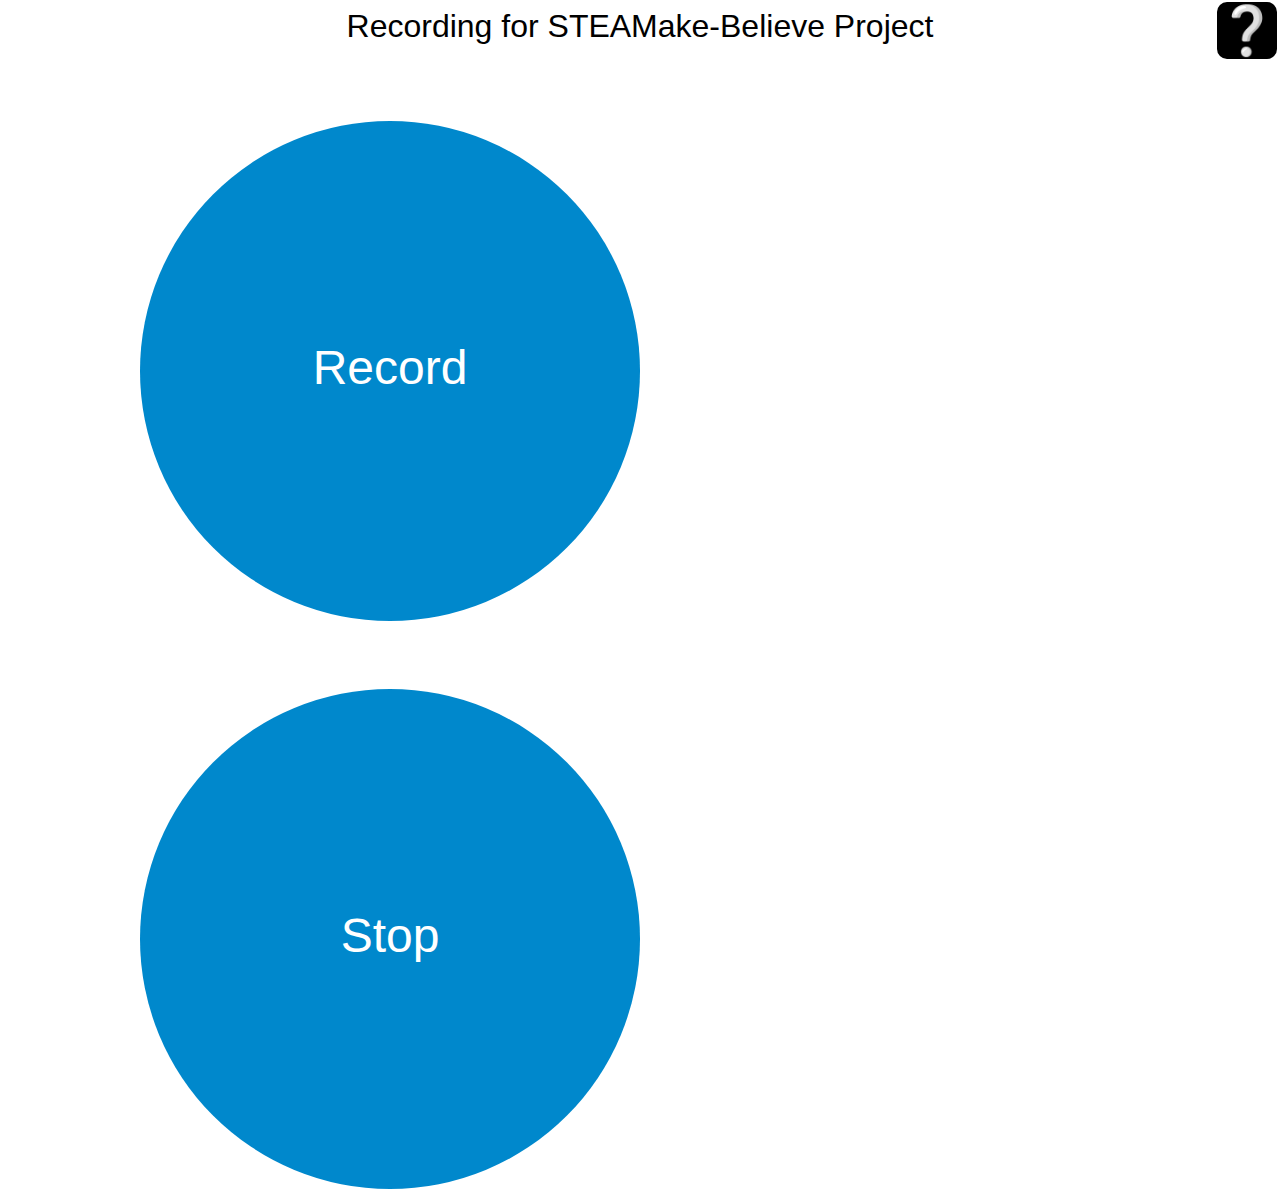
==== index.html @ 97d257e4 "initial commit of recorder" ====
<!DOCTYPE html>
<html lang="en-us">
  <head>
    <meta charset="utf-8">
    <meta name="viewport" content="width=device-width">
    <title>STEAMake-Believe</title>
    <link href="styles/app.css" rel="stylesheet" type="text/css">
  </head>
  <body>

    <div class="wrapper">

      <header>
        <h1>Recording for STEAMake-Believe Project</h1>
      </header>

      <section class="main-controls">
        <canvas class="visualizer" height="60px"></canvas>
        <div id="buttons">
          <button class="record">Record</button>
          <button class="stop">Stop</button>
        </div>
      </section>

      <section class="sound-clips">


      </section>
	  
    </div>

    <label for="toggle">❔</label>
    <input type="checkbox" id="toggle">
    <aside>
      <h2>Information</h2>

      <p>Web dictaphone is built using <a href="https://developer.mozilla.org/en-US/docs/Web/API/Navigator.getUserMedia">getUserMedia</a> and the <a href="https://developer.mozilla.org/en-US/docs/Web/API/MediaRecorder_API">MediaRecorder API</a>, which provides an easier way to capture Media streams.</p>

      <p>Icon courtesy of <a href="http://findicons.com/search/microphone">Find Icons</a>. Thanks to <a href="http://soledadpenades.com/">Sole</a> for the Oscilloscope code!</p>
    </aside>
    <script src="scripts/app.js"></script>

  </body>
</html>
---- styles/app.css ----
* {
  margin: 0;
  padding: 0;
  box-sizing: border-box;
}

html, body {
  height: 100%;
}

body {
  font-family: 'Helvetica Neue', Helvetica, Arial, sans-serif;
  font-size: 0.8rem;
}

.wrapper {
  height: 100%;
  display: flex;
  flex-direction: column;
}

h1, h2 {
  font-size: 2rem;
  text-align: center;
  font-weight: normal;
  padding: 0.5rem 0 0 0;
}

.main-controls {
  padding: 0.5rem 0;
}

canvas {
  display: block;
  margin-bottom: 0.5rem;
}

#buttons {
  display: flex;
  flex-direction: column;
  justify-content: space-between;
  height: 100%;
}

/*#buttons button {
  font-size: 1rem;
  padding: 1rem;
  width: calc(50% - 0.25rem);
  height: calc(50% - 0.25rem);
}*/

#buttons button {
  min-width: 175px;
  max-width: 50%;
  display: inline-block;
  border-radius: 100%;
  overflow: none;
  text-align: center;
  padding:0;
  font-size: 3rem;
  background: #0088cc;
  color: white;
  border: none;
  transition: all 0.2s;
}
button:before {
  content:'';
  display:inline-block;
  vertical-align: middle;
  padding-top:100%;
}
button {
}

button:hover, button:focus {
  box-shadow: inset 0px 0px 10px rgba(255, 255, 255, 1);
  background: #0ae;
}

button:active {
  box-shadow: inset 0px 0px 20px rgba(0,0,0,0.5);
  transform: translateY(2px);
}


/* Make the clips use as much space as possible, and
 * also show a scrollbar when there are too many clips to show
 * in the available space */
.sound-clips {
  flex: 1;
  overflow: auto;
}

section, article {
  display: block;
}

.clip {
  padding-bottom: 1rem;
}

audio {
  width: 100%;
  display: block;
  margin: 1rem auto 0.5rem;
}

.clip p {
  display: inline-block;
  font-size: 1rem;
}

.clip button {
  font-size: 1rem;
  float: right;
}

button.delete {
  background: #f00;
  padding: 0.5rem 0.75rem;
  font-size: 0.8rem;
}

/* Checkbox hack to control information box display */

label {
  font-size: 3rem;
  position: absolute;
  top: 2px;
  right: 3px;
  z-index: 5;
  cursor: pointer;
  background-color: black;
  border-radius: 10px;
}

input[type=checkbox] {
   position: absolute;
   top: -100px;
}

aside {
  position: fixed;
  top: 0;
  left: 0;
  width: 100%;
  height: 100%;
  transform: translateX(100%);
  transition: 0.3s all ease-out;
  background-color: #efefef;
  padding: 1rem;
}

aside p {
  font-size: 1.2rem;
  margin: 0.5rem 0;
}

aside a {
  color: #666;
}

/* Toggled State of information box */
input[type=checkbox]:checked ~ aside {
  transform: translateX(0);
}

/* Cursor when clip name is clicked over */

.clip p {
  cursor: pointer;
}

/* Adjustments for wider screens */
@media all and (min-width: 800px) {
  /* Don't take all the space as readability is lost when line length
     goes past a certain size */
  .wrapper {
    width: 90%;
    max-width: 1000px;
    margin: 0 auto;
  }
}
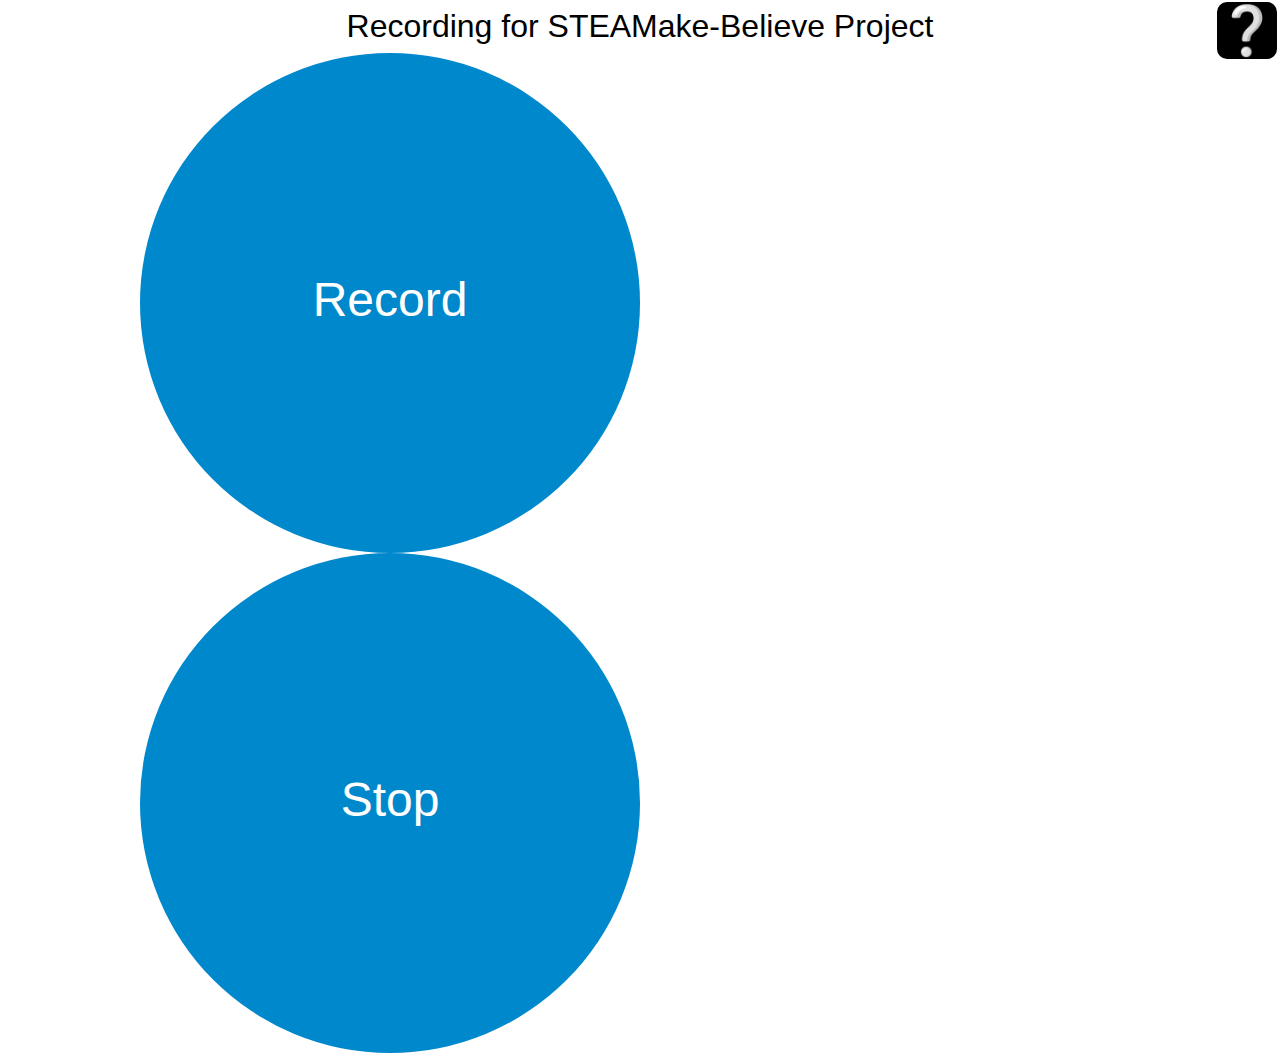
==== commit d5ca8a1e: "removing visualizer stuff and cleaning up interval code" ====
--- a/index.html
+++ b/index.html
@@ -15,7 +15,6 @@
       </header>
 
       <section class="main-controls">
-        <canvas class="visualizer" height="60px"></canvas>
         <div id="buttons">
           <button class="record">Record</button>
           <button class="stop">Stop</button>
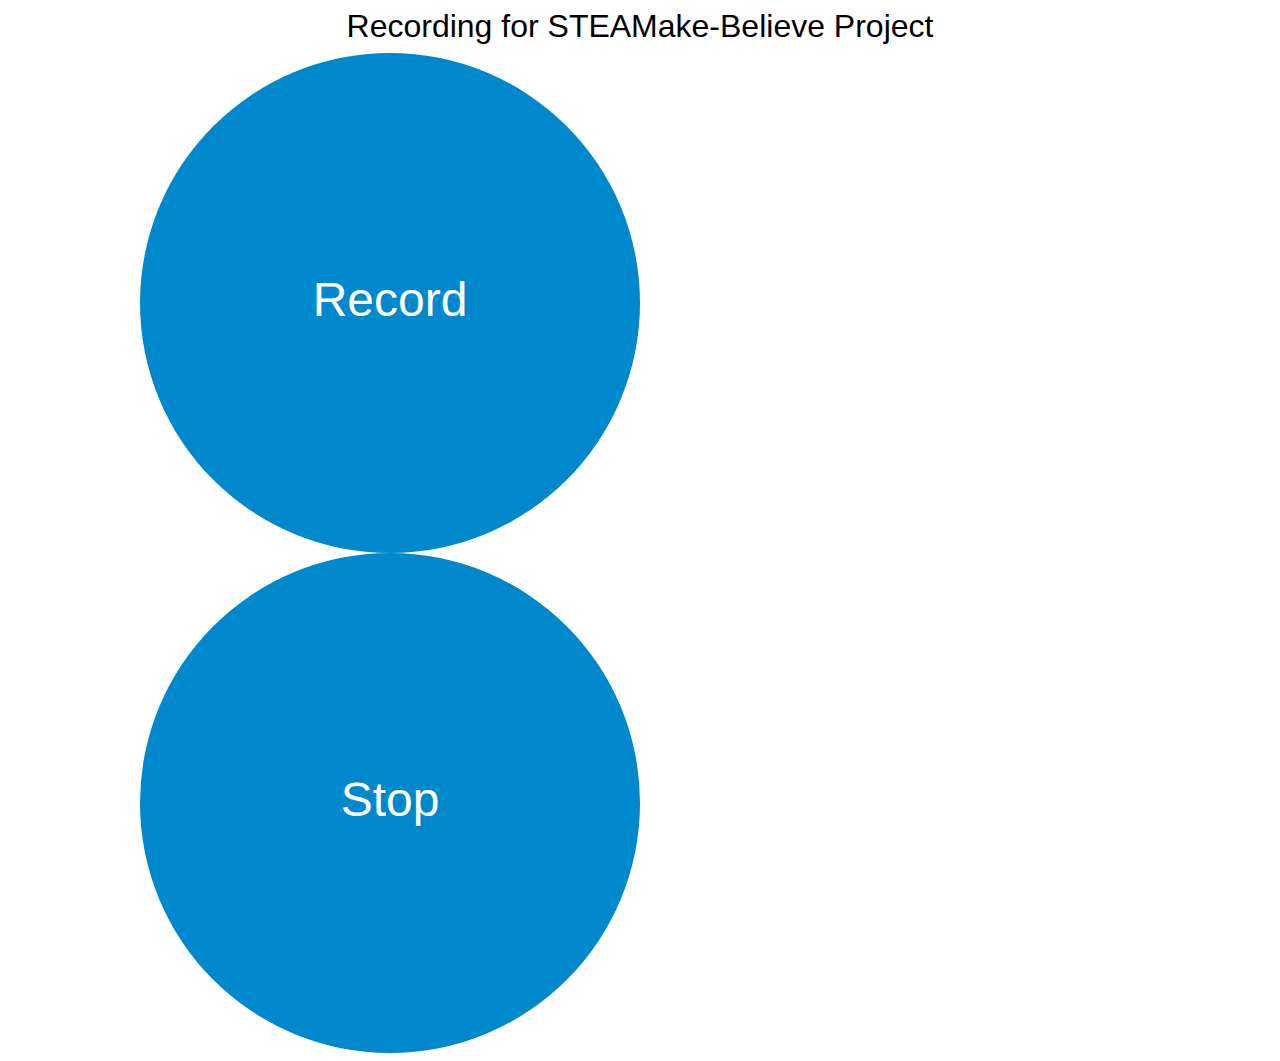
==== commit 4ae718c7: "adding empty video playing to keep screen on UNTESTED" ====
--- a/index.html
+++ b/index.html
@@ -20,23 +20,10 @@
           <button class="stop">Stop</button>
         </div>
       </section>
-
-      <section class="sound-clips">
-
-
-      </section>
 	  
     </div>
 
-    <label for="toggle">❔</label>
-    <input type="checkbox" id="toggle">
-    <aside>
-      <h2>Information</h2>
-
-      <p>Web dictaphone is built using <a href="https://developer.mozilla.org/en-US/docs/Web/API/Navigator.getUserMedia">getUserMedia</a> and the <a href="https://developer.mozilla.org/en-US/docs/Web/API/MediaRecorder_API">MediaRecorder API</a>, which provides an easier way to capture Media streams.</p>
-
-      <p>Icon courtesy of <a href="http://findicons.com/search/microphone">Find Icons</a>. Thanks to <a href="http://soledadpenades.com/">Sole</a> for the Oscilloscope code!</p>
-    </aside>
+    <video loop id='screenon'><source src="empty.mp4" type="video/mp4"></video>
     <script src="scripts/app.js"></script>
 
   </body>
--- a/styles/app.css
+++ b/styles/app.css
@@ -83,92 +83,18 @@
 }
 
 
-/* Make the clips use as much space as possible, and
- * also show a scrollbar when there are too many clips to show
- * in the available space */
-.sound-clips {
-  flex: 1;
-  overflow: auto;
-}
-
 section, article {
   display: block;
 }
-
-.clip {
-  padding-bottom: 1rem;
-}
-
 audio {
   width: 100%;
   display: block;
   margin: 1rem auto 0.5rem;
 }
 
-.clip p {
-  display: inline-block;
-  font-size: 1rem;
-}
-
-.clip button {
-  font-size: 1rem;
-  float: right;
-}
-
-button.delete {
-  background: #f00;
-  padding: 0.5rem 0.75rem;
-  font-size: 0.8rem;
-}
-
-/* Checkbox hack to control information box display */
-
-label {
-  font-size: 3rem;
-  position: absolute;
-  top: 2px;
-  right: 3px;
-  z-index: 5;
-  cursor: pointer;
-  background-color: black;
-  border-radius: 10px;
-}
-
-input[type=checkbox] {
-   position: absolute;
-   top: -100px;
-}
-
-aside {
-  position: fixed;
-  top: 0;
-  left: 0;
-  width: 100%;
-  height: 100%;
-  transform: translateX(100%);
-  transition: 0.3s all ease-out;
-  background-color: #efefef;
-  padding: 1rem;
-}
-
-aside p {
-  font-size: 1.2rem;
-  margin: 0.5rem 0;
-}
-
-aside a {
-  color: #666;
-}
-
-/* Toggled State of information box */
-input[type=checkbox]:checked ~ aside {
-  transform: translateX(0);
-}
-
-/* Cursor when clip name is clicked over */
-
-.clip p {
-  cursor: pointer;
+#screenon {
+  height: 0;
+  width: 0;
 }
 
 /* Adjustments for wider screens */
